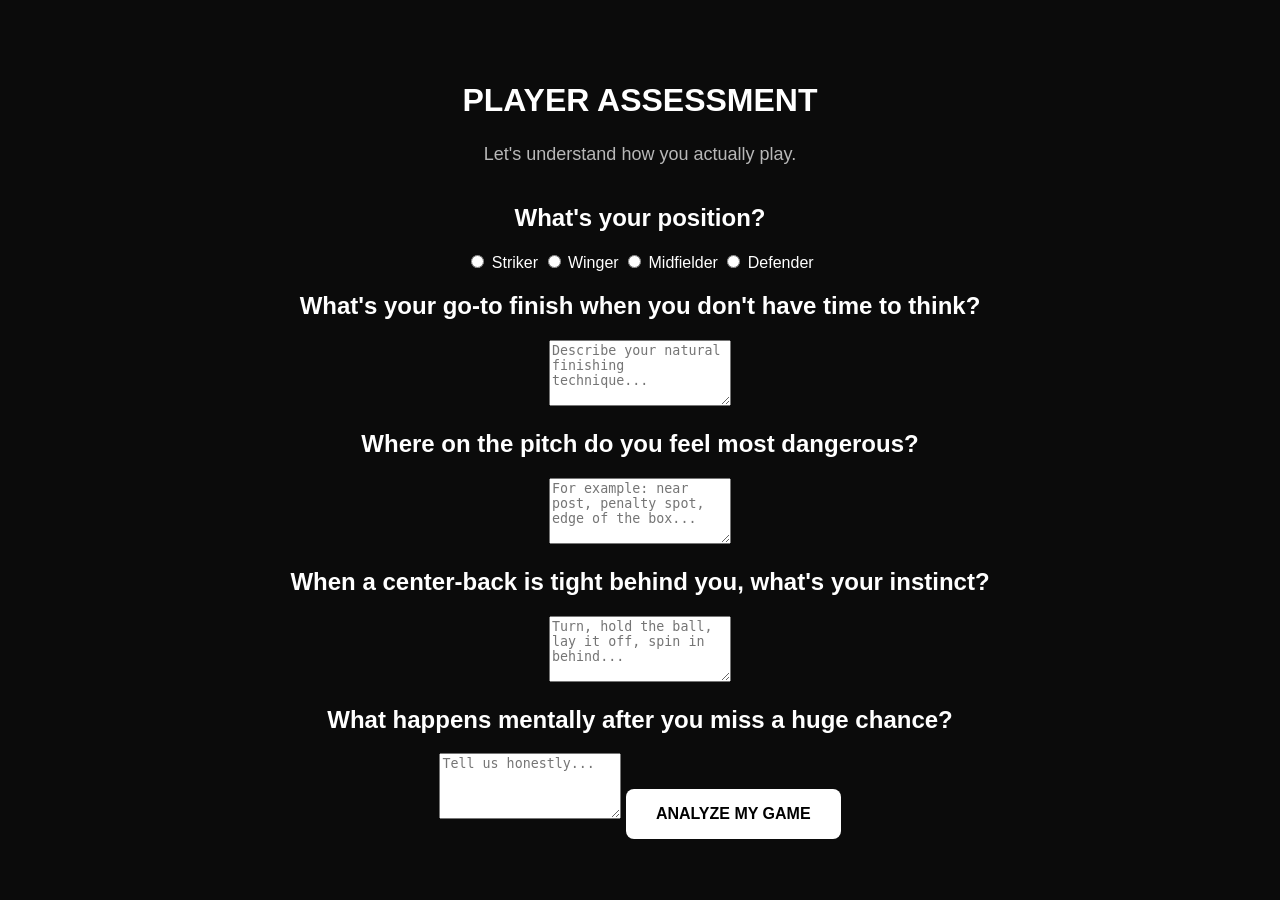
==== assessment.html @ 12e8853c "Add initial assessment HTML structure" ====
<!DOCTYPE html>
<html lang="en">
<head>
  <meta charset="UTF-8">
  <meta name="viewport" content="width=device-width, initial-scale=1.0">
  <title>Apex Assessment</title>
  <link rel="stylesheet" href="style.css">
</head>

<body>

  <div class="container">

    <h1>PLAYER ASSESSMENT</h1>

    <p class="description">
      Let's understand how you actually play.
    </p>

    <form>

      <h2>What's your position?</h2>

      <label>
        <input type="radio" name="position" value="striker">
        Striker
      </label>

      <label>
        <input type="radio" name="position" value="winger">
        Winger
      </label>

      <label>
        <input type="radio" name="position" value="midfielder">
        Midfielder
      </label>

      <label>
        <input type="radio" name="position" value="defender">
        Defender
      </label>

      <h2>What's your go-to finish when you don't have time to think?</h2>

      <textarea
        rows="4"
        placeholder="Describe your natural finishing technique..."
      ></textarea>

      <h2>Where on the pitch do you feel most dangerous?</h2>

      <textarea
        rows="4"
        placeholder="For example: near post, penalty spot, edge of the box..."
      ></textarea>

      <h2>When a center-back is tight behind you, what's your instinct?</h2>

      <textarea
        rows="4"
        placeholder="Turn, hold the ball, lay it off, spin in behind..."
      ></textarea>

      <h2>What happens mentally after you miss a huge chance?</h2>

      <textarea
        rows="4"
        placeholder="Tell us honestly..."
      ></textarea>

      <button type="submit">ANALYZE MY GAME</button>

    </form>

  </div>

</body>
</html>
---- style.css ----
* {
  box-sizing: border-box;
}

body {
  margin: 0;
  min-height: 100vh;
  font-family: Arial, sans-serif;
  background: #0b0b0b;
  color: white;
  display: flex;
  align-items: center;
  justify-content: center;
  text-align: center;
}

.container {
  width: 90%;
  max-width: 800px;
}

.logo {
  font-size: 72px;
  font-weight: 800;
  letter-spacing: 8px;
  margin-bottom: 10px;
}

.tagline {
  font-size: 28px;
  margin-bottom: 18px;
}

.description {
  color: #b8b8b8;
  font-size: 18px;
  line-height: 1.6;
  max-width: 600px;
  margin: 0 auto 35px;
}

button {
  padding: 16px 30px;
  font-size: 16px;
  font-weight: bold;
  border: none;
  border-radius: 8px;
  cursor: pointer;
  background: white;
  color: black;
}

button:hover {
  transform: scale(1.03);
}
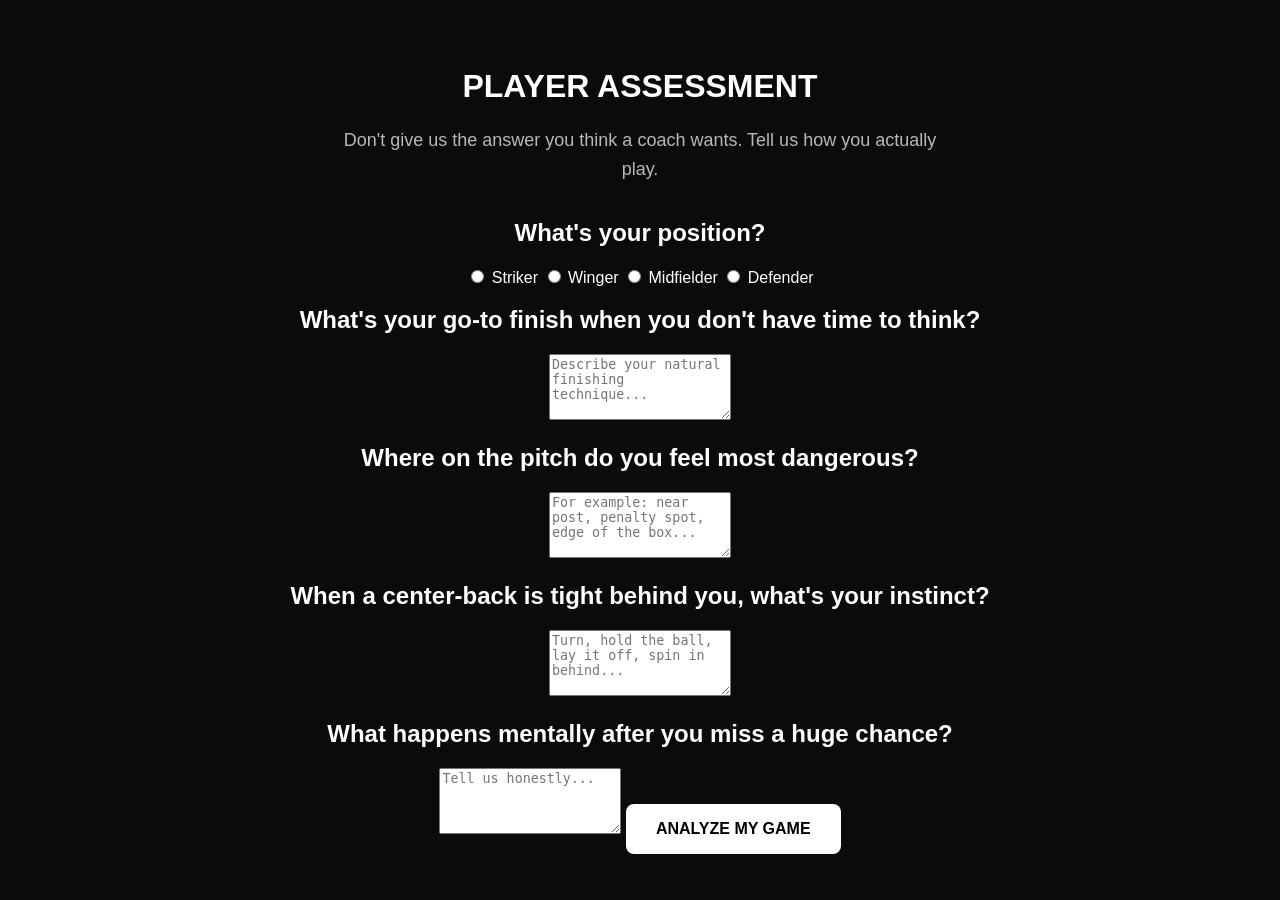
==== commit b07ed238: "Revise assessment form and title for clarity Updated the title and modified form inputs for player a" ====
--- a/assessment.html
+++ b/assessment.html
@@ -3,7 +3,7 @@
 <head>
   <meta charset="UTF-8">
   <meta name="viewport" content="width=device-width, initial-scale=1.0">
-  <title>Apex Assessment</title>
+  <title>Apex Player Assessment</title>
   <link rel="stylesheet" href="style.css">
 </head>
 
@@ -14,58 +14,71 @@
     <h1>PLAYER ASSESSMENT</h1>
 
     <p class="description">
-      Let's understand how you actually play.
+      Don't give us the answer you think a coach wants.
+      Tell us how you actually play.
     </p>
 
-    <form>
+    <form id="assessmentForm">
 
       <h2>What's your position?</h2>
 
       <label>
-        <input type="radio" name="position" value="striker">
+        <input type="radio" name="position" value="Striker" required>
         Striker
       </label>
 
       <label>
-        <input type="radio" name="position" value="winger">
+        <input type="radio" name="position" value="Winger">
         Winger
       </label>
 
       <label>
-        <input type="radio" name="position" value="midfielder">
+        <input type="radio" name="position" value="Midfielder">
         Midfielder
       </label>
 
       <label>
-        <input type="radio" name="position" value="defender">
+        <input type="radio" name="position" value="Defender">
         Defender
       </label>
 
       <h2>What's your go-to finish when you don't have time to think?</h2>
 
       <textarea
+        id="finish"
+        name="finish"
         rows="4"
+        required
         placeholder="Describe your natural finishing technique..."
       ></textarea>
 
       <h2>Where on the pitch do you feel most dangerous?</h2>
 
       <textarea
+        id="dangerZone"
+        name="dangerZone"
         rows="4"
+        required
         placeholder="For example: near post, penalty spot, edge of the box..."
       ></textarea>
 
       <h2>When a center-back is tight behind you, what's your instinct?</h2>
 
       <textarea
+        id="defender"
+        name="defender"
         rows="4"
+        required
         placeholder="Turn, hold the ball, lay it off, spin in behind..."
       ></textarea>
 
       <h2>What happens mentally after you miss a huge chance?</h2>
 
       <textarea
+        id="mental"
+        name="mental"
         rows="4"
+        required
         placeholder="Tell us honestly..."
       ></textarea>
 
@@ -75,5 +88,31 @@
 
   </div>
 
+  <script>
+    const form = document.getElementById("assessmentForm");
+
+    form.addEventListener("submit", function(event) {
+      event.preventDefault();
+
+      const position =
+        document.querySelector('input[name="position"]:checked').value;
+
+      const answers = {
+        position: position,
+        finish: document.getElementById("finish").value,
+        dangerZone: document.getElementById("dangerZone").value,
+        defender: document.getElementById("defender").value,
+        mental: document.getElementById("mental").value
+      };
+
+      localStorage.setItem(
+        "apexPlayerAssessment",
+        JSON.stringify(answers)
+      );
+
+      window.location.href = "profile.html";
+    });
+  </script>
+
 </body>
 </html>
